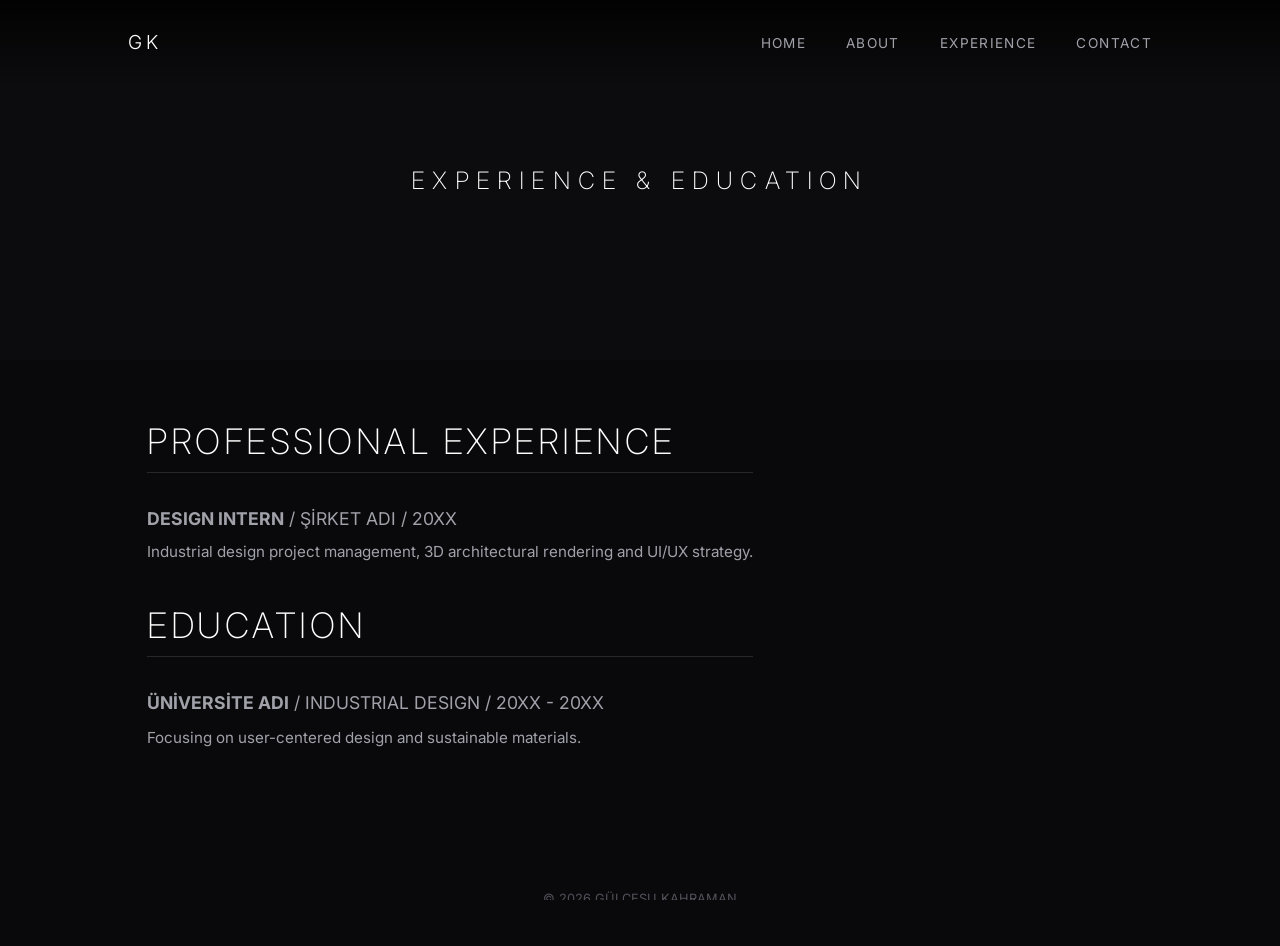
==== experience.html @ e5b1610b "Update experience.html" ====
<!DOCTYPE html>
<html lang="tr">
<head>
    <meta charset="UTF-8">
    <meta name="viewport" content="width=device-width, initial-scale=1.0">
    <title>EXPERIENCE | GÜLCESU KAHRAMAN</title>
    <link rel="stylesheet" href="style.css">
    <link href="https://fonts.googleapis.com/css2?family=Inter:wght@200;300;400&display=swap" rel="stylesheet">
    <style>
        /* İ harflerinin düzgün görünmesi için özel ayar */
        h1, h2, .nav-links a {
            text-transform: uppercase;
            letter-spacing: 0.1em;
        }
    </style>
</head>
<body>

    <nav>
        <div class="logo">GK</div>
        <ul class="nav-links">
            <li><a href="index.html">HOME</a></li>
            <li><a href="index.html#about">ABOUT</a></li>
            <li><a href="experience.html">EXPERIENCE</a></li>
            <li><a href="index.html#contact">CONTACT</a></li>
        </ul>
    </nav>

    <section class="experience-header" style="height: 40vh; display: flex; align-items: center; justify-content: center; background: #0c0c0e;">
        <h1 style="font-weight: 200; letter-spacing: 0.3em;">EXPERIENCE & EDUCATION</h1>
    </section>

    <section class="container" style="padding: 60px 10%;">
        <div class="experience-content">
            
            <h2 style="border-bottom: 1px solid #27272a; padding-bottom: 10px; margin-bottom: 30px;">PROFESSIONAL EXPERIENCE</h2>
            
            <div style="margin-bottom: 40px;">
                <p><strong>DESIGN INTERN</strong> / ŞİRKET ADI / 20XX</p>
                <p style="color: #a1a1aa; font-size: 0.95rem; margin-top: 5px; line-height: 1.6;">
                    Industrial design project management, 3D architectural rendering and UI/UX strategy.
                </p>
            </div>

            <h2 style="border-bottom: 1px solid #27272a; padding-bottom: 10px; margin-bottom: 30px;">EDUCATION</h2>
            
            <div style="margin-bottom: 40px;">
                <p><strong>ÜNİVERSİTE ADI</strong> / INDUSTRIAL DESIGN / 20XX - 20XX</p>
                <p style="color: #a1a1aa; font-size: 0.95rem; margin-top: 5px;">
                    Focusing on user-centered design and sustainable materials.
                </p>
            </div>

        </div>
    </section>

    <footer style="text-align: center; padding: 40px; color: #52525b; font-size: 0.8rem;">
        &copy; 2026 GÜLCESU KAHRAMAN
    </footer>

</body>
</html>
---- style.css ----
/* TEMEL AYARLAR */
* {
    margin: 0;
    padding: 0;
    box-sizing: border-box;
}

body, html {
    width: 100%;
    height: 100%;
    background-color: #09090b;
    color: white;
    font-family: 'Inter', sans-serif;
    scroll-behavior: smooth;
    overflow-x: hidden;
}

/* NAVİGASYON (HOME, EXPERIENCE vs.) */
nav {
    position: fixed;
    top: 0;
    width: 100%;
    z-index: 100;
    display: flex;
    justify-content: space-between;
    align-items: center;
    padding: 30px 10%;
    background: linear-gradient(to bottom, rgba(0,0,0,0.8), transparent);
}

.logo {
    font-weight: 300;
    letter-spacing: 0.2em;
    font-size: 1.2rem;
}

.nav-links {
    display: flex;
    gap: 40px;
    list-style: none;
}

.nav-links a {
    color: #a1a1aa;
    text-decoration: none;
    font-size: 0.85rem;
    text-transform: uppercase;
    letter-spacing: 0.15em;
    transition: color 0.3s ease;
}

.nav-links a:hover {
    color: white;
}

/* HERO SECTION */
.hero {
    position: relative;
    height: 100vh;
    width: 100%;
    display: flex;
    align-items: center;
    justify-content: center;
    background-image: linear-gradient(rgba(0,0,0,0.6), rgba(0,0,0,0.6)), url('hero.jpeg');
    background-size: cover;
    background-position: center;
    background-attachment: fixed;
}

.hero-title {
    font-size: clamp(2rem, 8vw, 5rem);
    font-weight: 200;
    letter-spacing: 0.3em;
    text-transform: uppercase;
    margin-bottom: 10px;
    text-align: center;
}

.hero-subtitle {
    color: #a1a1aa;
    letter-spacing: 0.4em;
    text-transform: uppercase;
    font-size: 1rem;
    text-align: center;
}

/* SCROLL ANİMASYONU (REVEAL) */
.reveal {
    opacity: 0;
    transform: translateY(40px);
    transition: all 1.2s ease-out;
}

.reveal.active {
    opacity: 1;
    transform: translateY(0);
}

/* GENEL BÖLÜM TASARIMI */
section {
    padding: 140px 10%;
    display: flex;
    justify-content: center;
}

.container {
    max-width: 900px;
    width: 100%;
}

h2 {
    font-size: 2.2rem;
    font-weight: 200;
    margin-bottom: 40px;
    border-bottom: 1px solid #27272a;
    padding-bottom: 15px;
    text-transform: uppercase;
    letter-spacing: 0.1em;
}

p {
    color: #a1a1aa;
    line-height: 1.8;
    font-size: 1.1rem;
}

/* MOUSE SCROLL ICON */
.scroll-icon {
    position: absolute;
    bottom: 40px;
    left: 50%;
    transform: translateX(-50%);
    width: 26px;
    height: 44px;
    border: 2px solid rgba(255,255,255,0.2);
    border-radius: 20px;
}

.scroll-icon::before {
    content: '';
    width: 4px;
    height: 8px;
    background: white;
    position: absolute;
    left: 50%;
    transform: translateX(-50%);
    top: 10px;
    border-radius: 2px;
    animation: scrollMove 2s infinite;
}

@keyframes scrollMove {
    0% { opacity: 1; top: 10px; }
    100% { opacity: 0; top: 28px; }
}
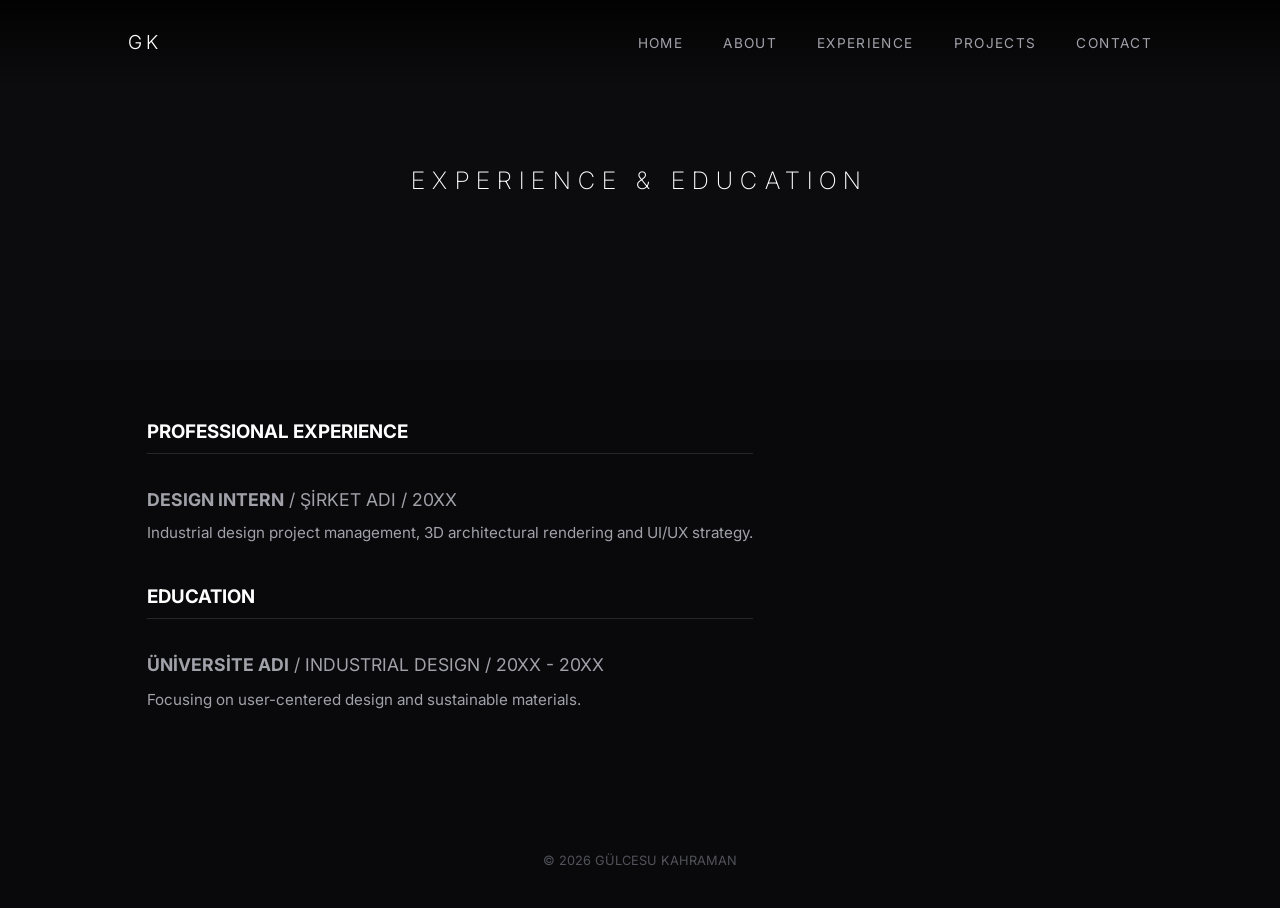
==== commit 43e55958: "Update experience.html" ====
--- a/experience.html
+++ b/experience.html
@@ -22,6 +22,7 @@
             <li><a href="index.html">HOME</a></li>
             <li><a href="index.html#about">ABOUT</a></li>
             <li><a href="experience.html">EXPERIENCE</a></li>
+              <li><a href="experience.html">Projects</a></li>
             <li><a href="index.html#contact">CONTACT</a></li>
         </ul>
     </nav>
@@ -33,7 +34,7 @@
     <section class="container" style="padding: 60px 10%;">
         <div class="experience-content">
             
-            <h2 style="border-bottom: 1px solid #27272a; padding-bottom: 10px; margin-bottom: 30px;">PROFESSIONAL EXPERIENCE</h2>
+            <h3 style="border-bottom: 1px solid #27272a; padding-bottom: 10px; margin-bottom: 30px;">PROFESSIONAL EXPERIENCE</h2>
             
             <div style="margin-bottom: 40px;">
                 <p><strong>DESIGN INTERN</strong> / ŞİRKET ADI / 20XX</p>
@@ -42,7 +43,7 @@
                 </p>
             </div>
 
-            <h2 style="border-bottom: 1px solid #27272a; padding-bottom: 10px; margin-bottom: 30px;">EDUCATION</h2>
+            <h3 style="border-bottom: 1px solid #27272a; padding-bottom: 10px; margin-bottom: 30px;">EDUCATION</h2>
             
             <div style="margin-bottom: 40px;">
                 <p><strong>ÜNİVERSİTE ADI</strong> / INDUSTRIAL DESIGN / 20XX - 20XX</p>
